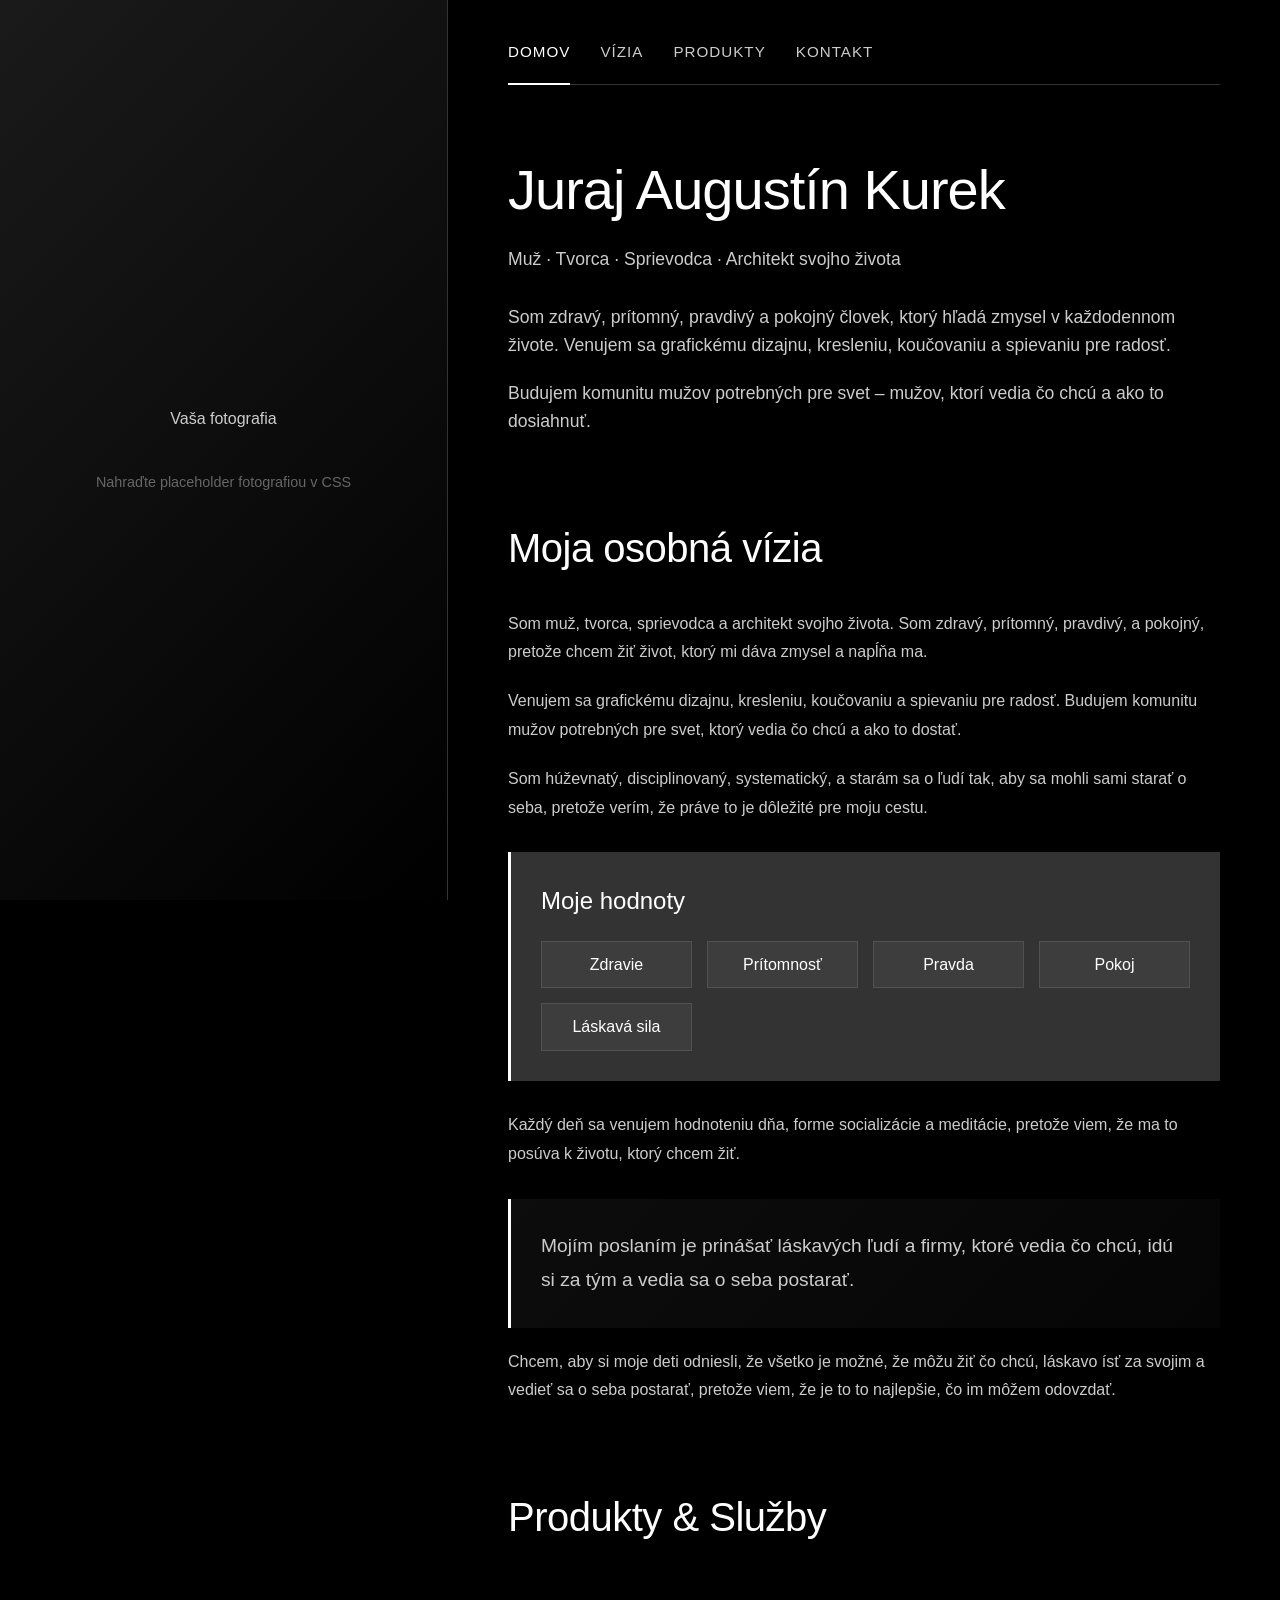
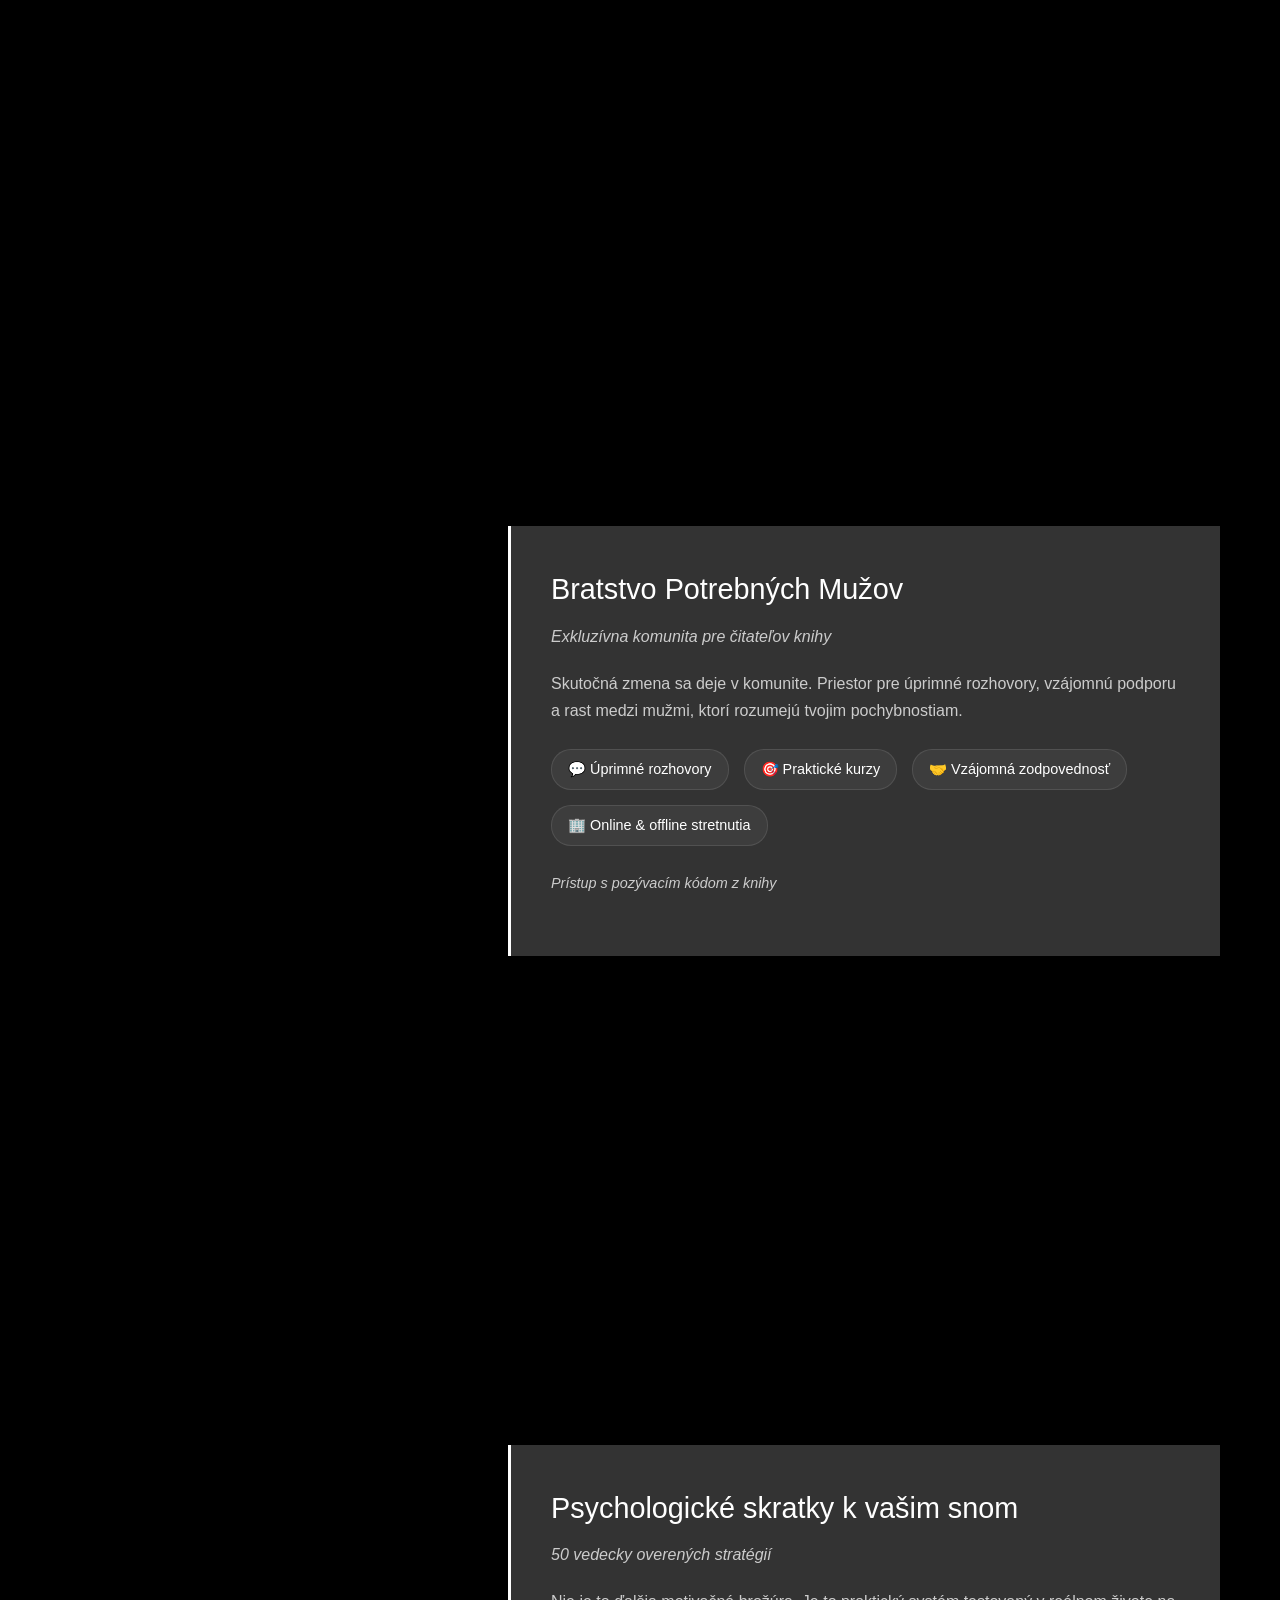
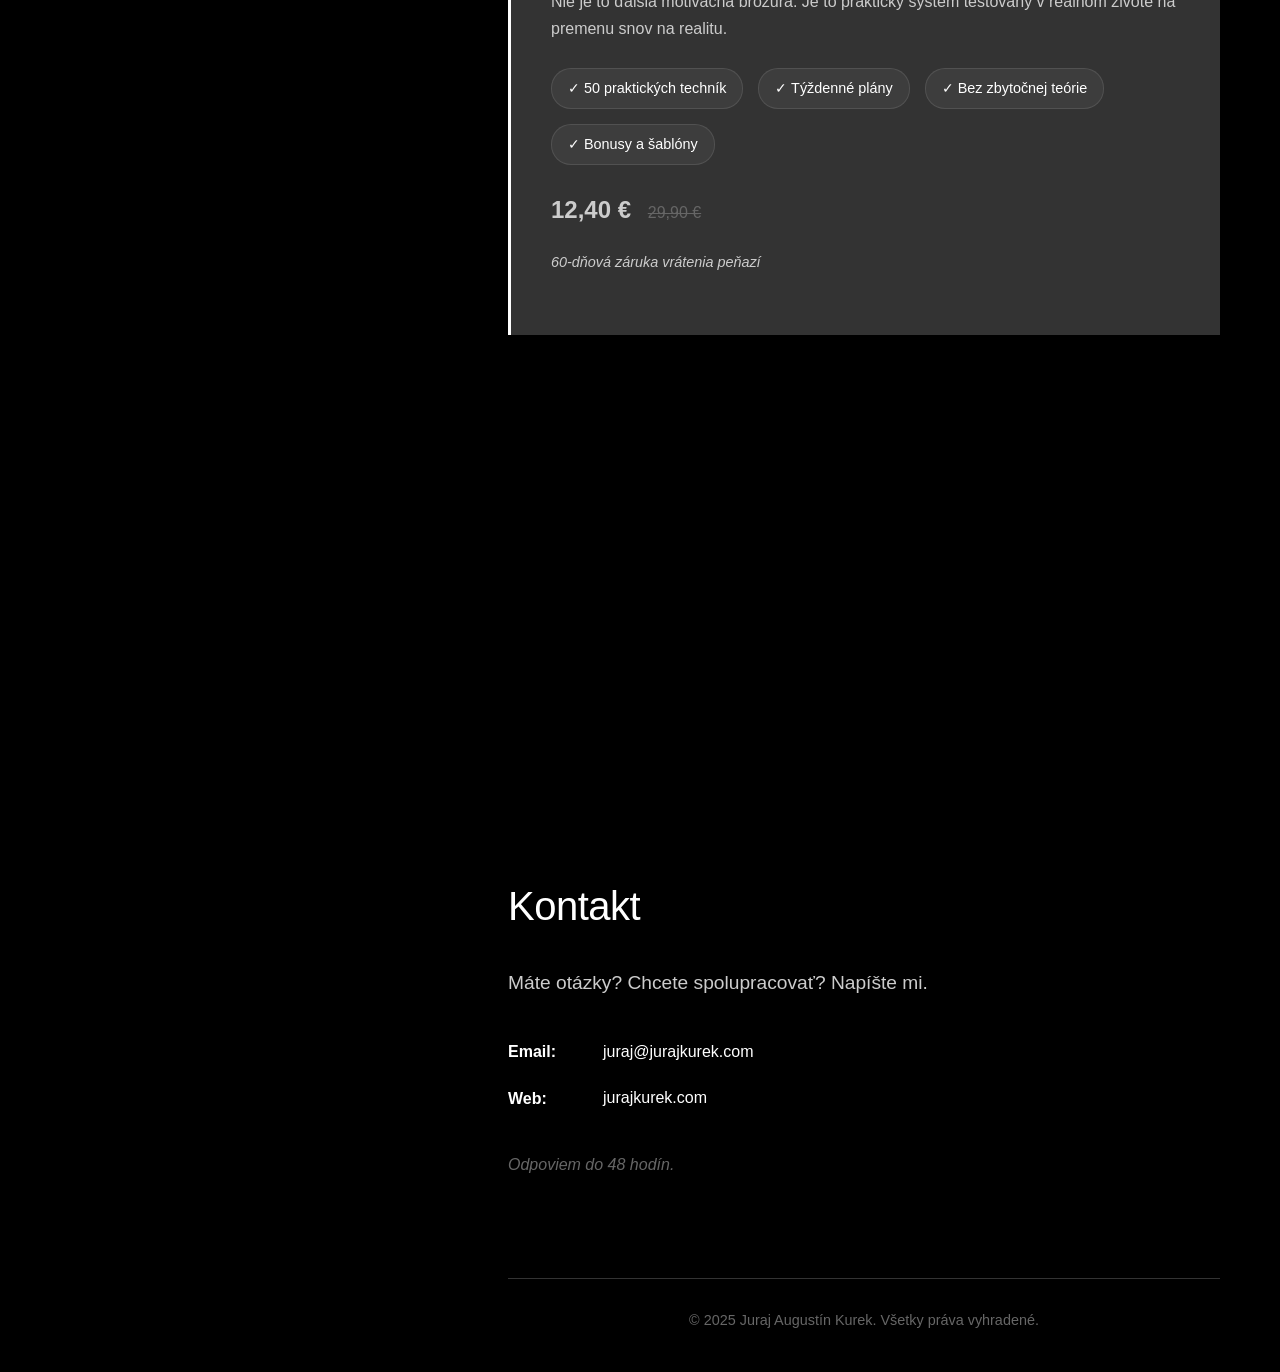
==== portfolio/index.html @ 08daf822 "Add: Moderná portfolio webstránka pre Juraj Augustín Kurek - Vytvorený split-screen dizajn s čiernym" ====
<!DOCTYPE html>
<html lang="sk">
<head>
    <meta charset="UTF-8">
    <meta name="viewport" content="width=device-width, initial-scale=1.0">
    <title>Juraj Augustín Kurek - Portfolio</title>
    <link rel="stylesheet" href="style.css">
</head>
<body>
    <!-- Ľavá strana s fotografiou -->
    <div class="left-section">
        <div class="photo-container">
            <!-- Sem pridajte vašu fotografiu -->
            <div class="photo-placeholder">
                <p>Vaša fotografia</p>
                <p class="small">Nahraďte placeholder fotografiou v CSS</p>
            </div>
        </div>
    </div>

    <!-- Pravá strana s obsahom -->
    <div class="right-section">
        <div class="content-wrapper">
            <!-- Navigácia -->
            <nav class="navigation">
                <a href="#home" class="nav-link active">Domov</a>
                <a href="#vision" class="nav-link">Vízia</a>
                <a href="#products" class="nav-link">Produkty</a>
                <a href="#contact" class="nav-link">Kontakt</a>
            </nav>

            <!-- Hlavná sekcia -->
            <section id="home" class="section">
                <h1 class="main-title">Juraj Augustín Kurek</h1>
                <p class="subtitle">Muž · Tvorca · Sprievodca · Architekt svojho života</p>
                <div class="intro">
                    <p>Som zdravý, prítomný, pravdivý a pokojný človek, ktorý hľadá zmysel v každodennom živote. Venujem sa grafickému dizajnu, kresleniu, koučovaniu a spievaniu pre radosť.</p>
                    <p>Budujem komunitu mužov potrebných pre svet – mužov, ktorí vedia čo chcú a ako to dosiahnuť.</p>
                </div>
            </section>

            <!-- Sekcia Vízia -->
            <section id="vision" class="section">
                <h2 class="section-title">Moja osobná vízia</h2>
                <div class="vision-content">
                    <p>Som muž, tvorca, sprievodca a architekt svojho života. Som zdravý, prítomný, pravdivý, a pokojný, pretože chcem žiť život, ktorý mi dáva zmysel a napĺňa ma.</p>

                    <p>Venujem sa grafickému dizajnu, kresleniu, koučovaniu a spievaniu pre radosť. Budujem komunitu mužov potrebných pre svet, ktorý vedia čo chcú a ako to dostať.</p>

                    <p>Som húževnatý, disciplinovaný, systematický, a starám sa o ľudí tak, aby sa mohli sami starať o seba, pretože verím, že práve to je dôležité pre moju cestu.</p>

                    <div class="values">
                        <h3>Moje hodnoty</h3>
                        <ul>
                            <li>Zdravie</li>
                            <li>Prítomnosť</li>
                            <li>Pravda</li>
                            <li>Pokoj</li>
                            <li>Láskavá sila</li>
                        </ul>
                    </div>

                    <p>Každý deň sa venujem hodnoteniu dňa, forme socializácie a meditácie, pretože viem, že ma to posúva k životu, ktorý chcem žiť.</p>

                    <p class="mission">Mojím poslaním je prinášať láskavých ľudí a firmy, ktoré vedia čo chcú, idú si za tým a vedia sa o seba postarať.</p>

                    <p>Chcem, aby si moje deti odniesli, že všetko je možné, že môžu žiť čo chcú, láskavo ísť za svojim a vedieť sa o seba postarať, pretože viem, že je to to najlepšie, čo im môžem odovzdať.</p>
                </div>
            </section>

            <!-- Sekcia Produkty a služby -->
            <section id="products" class="section">
                <h2 class="section-title">Produkty & Služby</h2>

                <!-- (Ne)potrebný muž -->
                <div class="product-card">
                    <h3>(Ne)potrebný muž</h3>
                    <p class="product-subtitle">Veľký manifest o ceste mladého muž za pravdou, zmyslom a skutočnou mužnosťou</p>
                    <p>Kniha, ktorá pomáha mladým mužom nájsť svoju cestu v modernom svete. Nie je to učebnica ani motivačný manuál – je to otvorené srdce mladého človeka, ktorý sa odvážil pozrieť do vlastného zrkadla.</p>
                    <div class="product-features">
                        <span class="feature">✓ 6 častí, 48 kapitol</span>
                        <span class="feature">✓ Pracovná kniha s cvičeniami</span>
                        <span class="feature">✓ Osobný manifest</span>
                        <span class="feature">✓ Prístup do komunity</span>
                    </div>
                    <p class="price">24,90 € <span class="old-price">39,90 €</span></p>
                    <p class="note">Vydanie: 7. november 2025</p>
                </div>

                <!-- Bratstvo Potrebných Mužov -->
                <div class="product-card">
                    <h3>Bratstvo Potrebných Mužov</h3>
                    <p class="product-subtitle">Exkluzívna komunita pre čitateľov knihy</p>
                    <p>Skutočná zmena sa deje v komunite. Priestor pre úprimné rozhovory, vzájomnú podporu a rast medzi mužmi, ktorí rozumejú tvojim pochybnostiam.</p>
                    <div class="product-features">
                        <span class="feature">💬 Úprimné rozhovory</span>
                        <span class="feature">🎯 Praktické kurzy</span>
                        <span class="feature">🤝 Vzájomná zodpovednosť</span>
                        <span class="feature">🏢 Online & offline stretnutia</span>
                    </div>
                    <p class="note">Prístup s pozývacím kódom z knihy</p>
                </div>

                <!-- ElissiaTea -->
                <div class="product-card">
                    <h3>ElissiaTea</h3>
                    <p class="product-subtitle">Viac než čaj — rituál pokoja v hlučnej dobe</p>
                    <p>Prémiové čaje pre denné rituály pokoja. Od jemného prebúdzania až po pokojné uloženie – kompletná cesta k vnútornému pokoju.</p>
                    <div class="product-features">
                        <span class="feature">🌅 Ranný rituál</span>
                        <span class="feature">⚡ Energizujúce ráno</span>
                        <span class="feature">⚖️ Denná rovnováha</span>
                        <span class="feature">🌙 Večerný pokoj</span>
                    </div>
                    <p class="note">4 rituály na každý deň + vernostný program</p>
                </div>

                <!-- Psychologické skratky -->
                <div class="product-card">
                    <h3>Psychologické skratky k vašim snom</h3>
                    <p class="product-subtitle">50 vedecky overených stratégií</p>
                    <p>Nie je to ďalšia motivačná brožúra. Je to praktický systém testovaný v reálnom živote na premenu snov na realitu.</p>
                    <div class="product-features">
                        <span class="feature">✓ 50 praktických techník</span>
                        <span class="feature">✓ Týždenné plány</span>
                        <span class="feature">✓ Bez zbytočnej teórie</span>
                        <span class="feature">✓ Bonusy a šablóny</span>
                    </div>
                    <p class="price">12,40 € <span class="old-price">29,90 €</span></p>
                    <p class="note">60-dňová záruka vrátenia peňazí</p>
                </div>

                <!-- Webtováreň -->
                <div class="product-card">
                    <h3>Webtováreň</h3>
                    <p class="product-subtitle">Digital Transformation Factory</p>
                    <p>Branding & digitálna transformácia pre novú éru biznisu. Vizuálna identita, web a digitálna ekonomika budúcnosti.</p>
                    <div class="product-features">
                        <span class="feature">🎨 Brand Identity</span>
                        <span class="feature">🌐 Web & Platformy</span>
                        <span class="feature">👥 Community systémy</span>
                        <span class="feature">🚀 Full Transformation</span>
                    </div>
                    <p class="note">Od €990 | Bezplatná strategická konzultácia</p>
                </div>
            </section>

            <!-- Sekcia Kontakt -->
            <section id="contact" class="section">
                <h2 class="section-title">Kontakt</h2>
                <div class="contact-content">
                    <p class="contact-intro">Máte otázky? Chcete spolupracovať? Napíšte mi.</p>

                    <div class="contact-info">
                        <div class="contact-item">
                            <span class="contact-label">Email:</span>
                            <a href="mailto:juraj@jurajkurek.com" class="contact-link">juraj@jurajkurek.com</a>
                        </div>

                        <div class="contact-item">
                            <span class="contact-label">Web:</span>
                            <a href="https://jurajkurek.com" class="contact-link" target="_blank">jurajkurek.com</a>
                        </div>
                    </div>

                    <p class="contact-note">Odpoviem do 48 hodín.</p>
                </div>
            </section>

            <!-- Footer -->
            <footer class="footer">
                <p>&copy; 2025 Juraj Augustín Kurek. Všetky práva vyhradené.</p>
            </footer>
        </div>
    </div>

    <script src="script.js"></script>
</body>
</html>
---- portfolio/style.css ----
/* Reset a základné štýly */
* {
    margin: 0;
    padding: 0;
    box-sizing: border-box;
}

:root {
    --black: #000000;
    --white: #ffffff;
    --gray: #cccccc;
    --dark-gray: #333333;
    --light-gray: #f5f5f5;
    --accent: #666666;
}

html {
    scroll-behavior: smooth;
}

body {
    font-family: 'Segoe UI', Tahoma, Geneva, Verdana, sans-serif;
    background-color: var(--black);
    color: var(--white);
    line-height: 1.6;
    overflow-x: hidden;
}

/* Layout - Split screen */
.left-section {
    position: fixed;
    left: 0;
    top: 0;
    width: 35%;
    height: 100vh;
    background-color: var(--black);
    overflow: hidden;
}

.right-section {
    margin-left: 35%;
    min-height: 100vh;
    background-color: var(--black);
    padding: 40px 60px;
}

/* Fotografia - placeholder */
.photo-container {
    width: 100%;
    height: 100%;
    display: flex;
    align-items: center;
    justify-content: center;
    overflow: hidden;
}

.photo-placeholder {
    width: 100%;
    height: 100%;
    background: linear-gradient(135deg, #1a1a1a 0%, #000000 100%);
    display: flex;
    flex-direction: column;
    align-items: center;
    justify-content: center;
    border-right: 1px solid var(--dark-gray);
    filter: grayscale(100%);
    /*
    Nahraďte toto skutočnou fotografiou:
    background-image: url('vasa-fotografia.jpg');
    background-size: cover;
    background-position: center;
    clip-path: inset(0 50% 0 0); /* Zobrazí len ľavú polovicu */
    */
}

.photo-placeholder p {
    color: var(--gray);
    text-align: center;
    padding: 20px;
}

.photo-placeholder .small {
    font-size: 0.9rem;
    color: var(--accent);
}

/* Navigácia */
.navigation {
    display: flex;
    gap: 30px;
    margin-bottom: 60px;
    padding-bottom: 20px;
    border-bottom: 1px solid var(--dark-gray);
}

.nav-link {
    color: var(--gray);
    text-decoration: none;
    font-size: 0.95rem;
    text-transform: uppercase;
    letter-spacing: 1px;
    transition: color 0.3s ease;
    position: relative;
}

.nav-link:hover,
.nav-link.active {
    color: var(--white);
}

.nav-link.active::after {
    content: '';
    position: absolute;
    bottom: -21px;
    left: 0;
    width: 100%;
    height: 2px;
    background-color: var(--white);
}

/* Sekcie */
.section {
    margin-bottom: 80px;
    opacity: 0;
    animation: fadeIn 0.8s ease forwards;
}

@keyframes fadeIn {
    from {
        opacity: 0;
        transform: translateY(20px);
    }
    to {
        opacity: 1;
        transform: translateY(0);
    }
}

/* Typografia */
.main-title {
    font-size: 3.5rem;
    font-weight: 300;
    margin-bottom: 10px;
    letter-spacing: -1px;
}

.subtitle {
    font-size: 1.1rem;
    color: var(--gray);
    margin-bottom: 30px;
    font-weight: 300;
}

.section-title {
    font-size: 2.5rem;
    font-weight: 300;
    margin-bottom: 30px;
    letter-spacing: -0.5px;
}

.intro p {
    margin-bottom: 20px;
    color: var(--gray);
    font-size: 1.1rem;
}

/* Vízia */
.vision-content p {
    margin-bottom: 20px;
    color: var(--gray);
    line-height: 1.8;
}

.values {
    background-color: var(--dark-gray);
    padding: 30px;
    margin: 30px 0;
    border-left: 3px solid var(--white);
}

.values h3 {
    font-size: 1.5rem;
    font-weight: 400;
    margin-bottom: 20px;
}

.values ul {
    list-style: none;
    display: grid;
    grid-template-columns: repeat(auto-fit, minmax(150px, 1fr));
    gap: 15px;
}

.values li {
    padding: 10px 20px;
    background-color: rgba(255, 255, 255, 0.05);
    border: 1px solid rgba(255, 255, 255, 0.1);
    text-align: center;
    transition: all 0.3s ease;
}

.values li:hover {
    background-color: rgba(255, 255, 255, 0.1);
    transform: translateY(-2px);
}

.mission {
    font-size: 1.2rem;
    font-weight: 400;
    padding: 30px;
    background: linear-gradient(135deg, rgba(255,255,255,0.05) 0%, rgba(255,255,255,0.02) 100%);
    border-left: 3px solid var(--white);
    margin: 30px 0;
}

/* Produkty */
.product-card {
    background-color: var(--dark-gray);
    padding: 40px;
    margin-bottom: 30px;
    border-left: 3px solid var(--white);
    transition: all 0.3s ease;
}

.product-card:hover {
    background-color: #3a3a3a;
    transform: translateX(10px);
}

.product-card h3 {
    font-size: 1.8rem;
    font-weight: 400;
    margin-bottom: 10px;
}

.product-subtitle {
    color: var(--gray);
    font-size: 1rem;
    margin-bottom: 20px;
    font-style: italic;
}

.product-card > p {
    color: var(--gray);
    margin-bottom: 20px;
    line-height: 1.7;
}

.product-features {
    display: flex;
    flex-wrap: wrap;
    gap: 15px;
    margin: 25px 0;
}

.feature {
    background-color: rgba(255, 255, 255, 0.05);
    padding: 8px 16px;
    border-radius: 20px;
    font-size: 0.9rem;
    border: 1px solid rgba(255, 255, 255, 0.1);
}

.price {
    font-size: 1.5rem;
    font-weight: 600;
    margin: 20px 0;
}

.old-price {
    font-size: 1rem;
    color: var(--accent);
    text-decoration: line-through;
    font-weight: 400;
    margin-left: 10px;
}

.note {
    color: var(--gray);
    font-size: 0.9rem;
    font-style: italic;
}

/* Kontakt */
.contact-content {
    max-width: 600px;
}

.contact-intro {
    font-size: 1.2rem;
    color: var(--gray);
    margin-bottom: 40px;
}

.contact-info {
    margin-bottom: 40px;
}

.contact-item {
    margin-bottom: 20px;
    display: flex;
    align-items: center;
    gap: 15px;
}

.contact-label {
    font-weight: 600;
    min-width: 80px;
}

.contact-link {
    color: var(--white);
    text-decoration: none;
    border-bottom: 1px solid transparent;
    transition: border-color 0.3s ease;
}

.contact-link:hover {
    border-bottom-color: var(--white);
}

.contact-note {
    color: var(--accent);
    font-style: italic;
}

/* Footer */
.footer {
    margin-top: 100px;
    padding-top: 30px;
    border-top: 1px solid var(--dark-gray);
    text-align: center;
    color: var(--accent);
    font-size: 0.9rem;
}

/* Responzívny dizajn */
@media (max-width: 1200px) {
    .left-section {
        width: 40%;
    }

    .right-section {
        margin-left: 40%;
        padding: 40px 40px;
    }
}

@media (max-width: 968px) {
    .left-section {
        position: relative;
        width: 100%;
        height: 50vh;
    }

    .right-section {
        margin-left: 0;
        padding: 30px 20px;
    }

    .photo-placeholder {
        border-right: none;
        border-bottom: 1px solid var(--dark-gray);
    }

    .main-title {
        font-size: 2.5rem;
    }

    .section-title {
        font-size: 2rem;
    }

    .navigation {
        flex-wrap: wrap;
        gap: 15px;
    }

    .product-card {
        padding: 25px;
    }

    .values ul {
        grid-template-columns: 1fr;
    }
}

@media (max-width: 480px) {
    .main-title {
        font-size: 2rem;
    }

    .section-title {
        font-size: 1.5rem;
    }

    .right-section {
        padding: 20px 15px;
    }

    .product-card {
        padding: 20px;
    }

    .navigation {
        font-size: 0.85rem;
    }
}

/* Scrollbar styling */
::-webkit-scrollbar {
    width: 10px;
}

::-webkit-scrollbar-track {
    background: var(--black);
}

::-webkit-scrollbar-thumb {
    background: var(--dark-gray);
    border-radius: 5px;
}

::-webkit-scrollbar-thumb:hover {
    background: var(--accent);
}

/* Animácie pre sekcie pri scrollovaní */
.section {
    animation-delay: 0.2s;
}

.section:nth-child(2) {
    animation-delay: 0.3s;
}

.section:nth-child(3) {
    animation-delay: 0.4s;
}

.section:nth-child(4) {
    animation-delay: 0.5s;
}
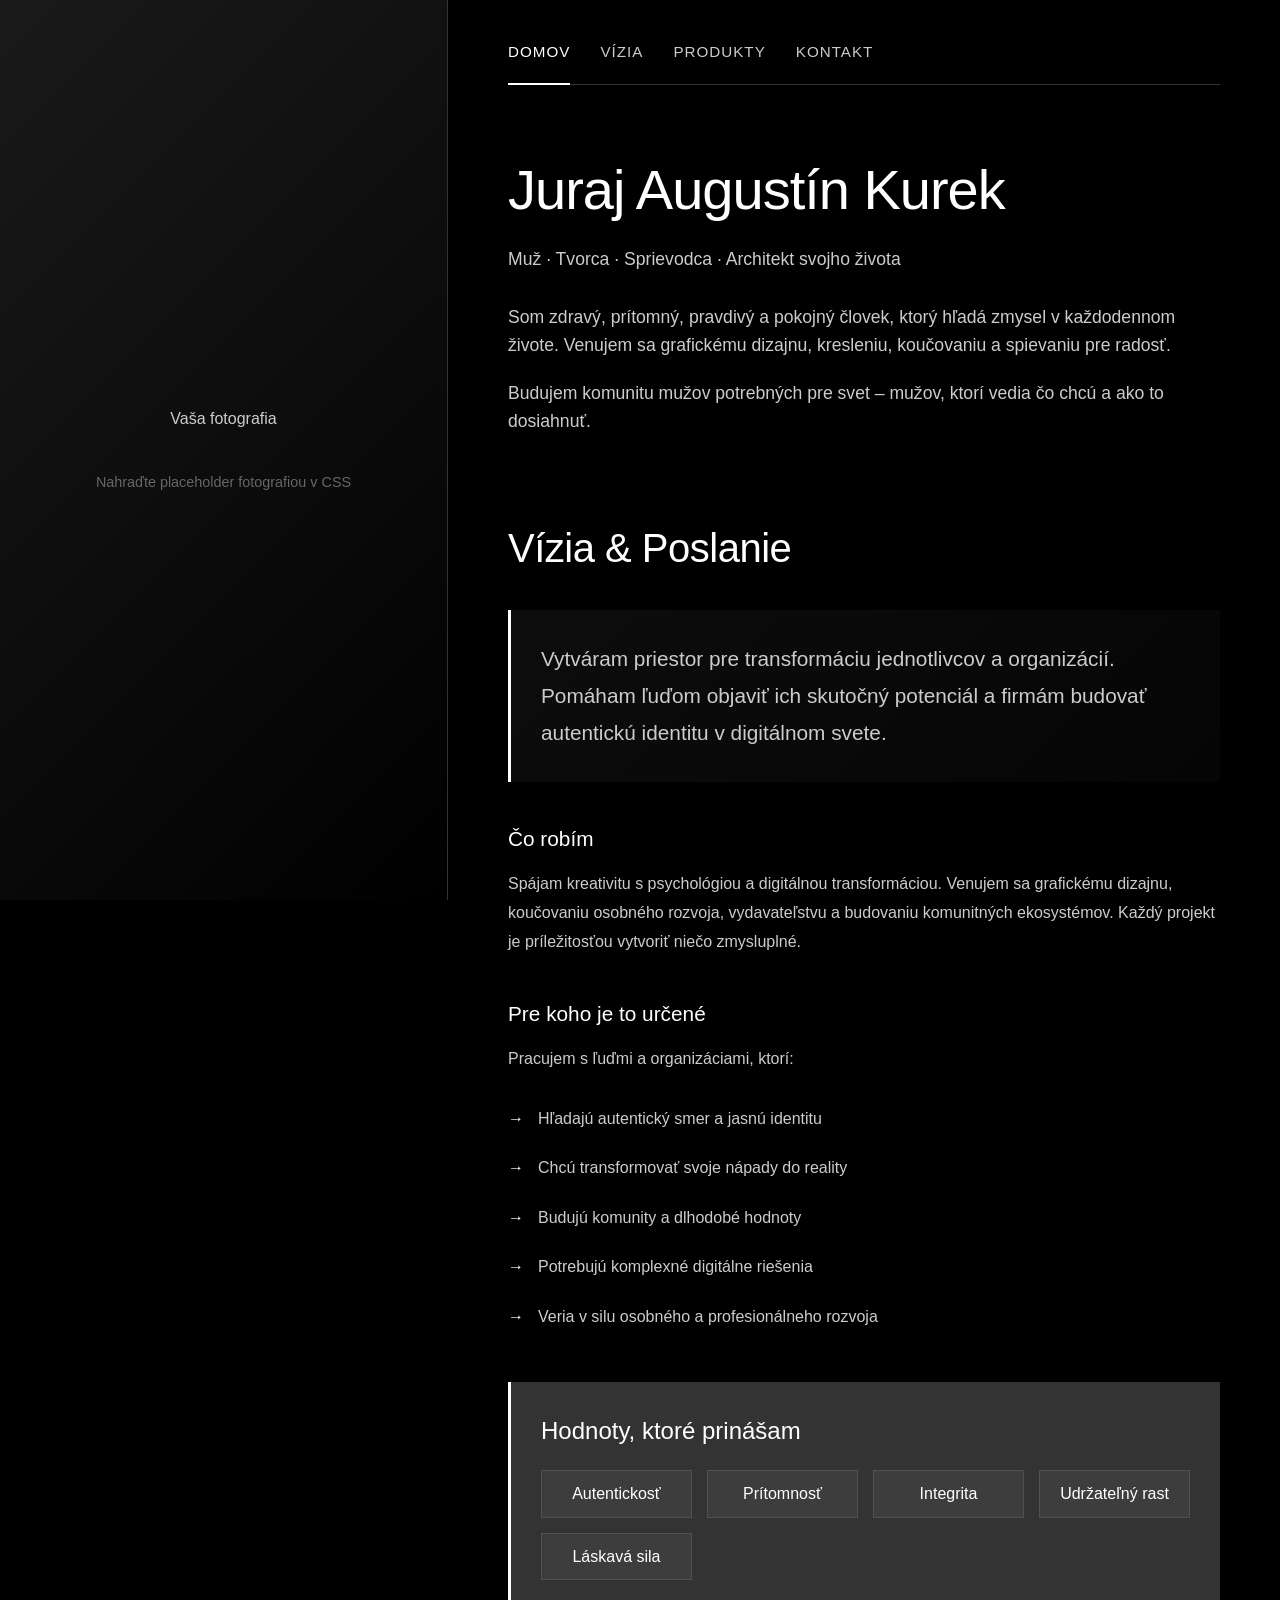
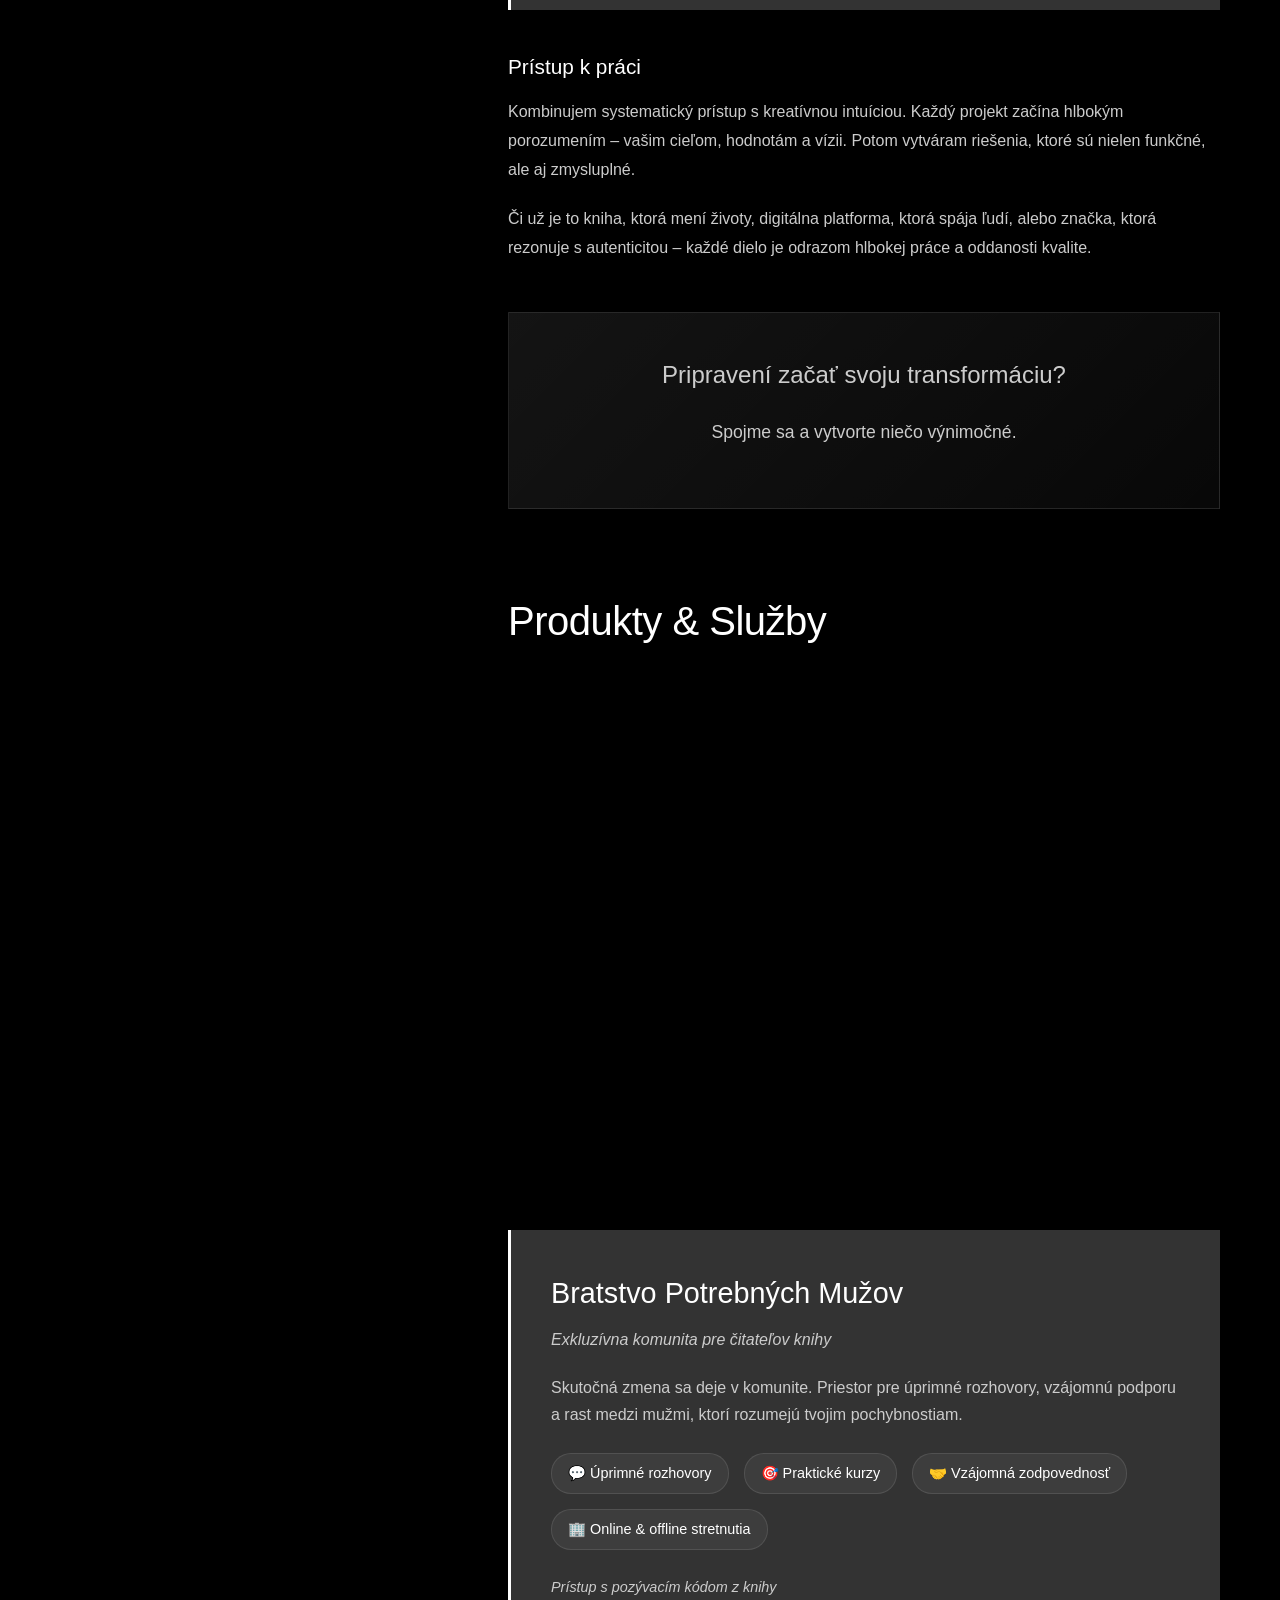
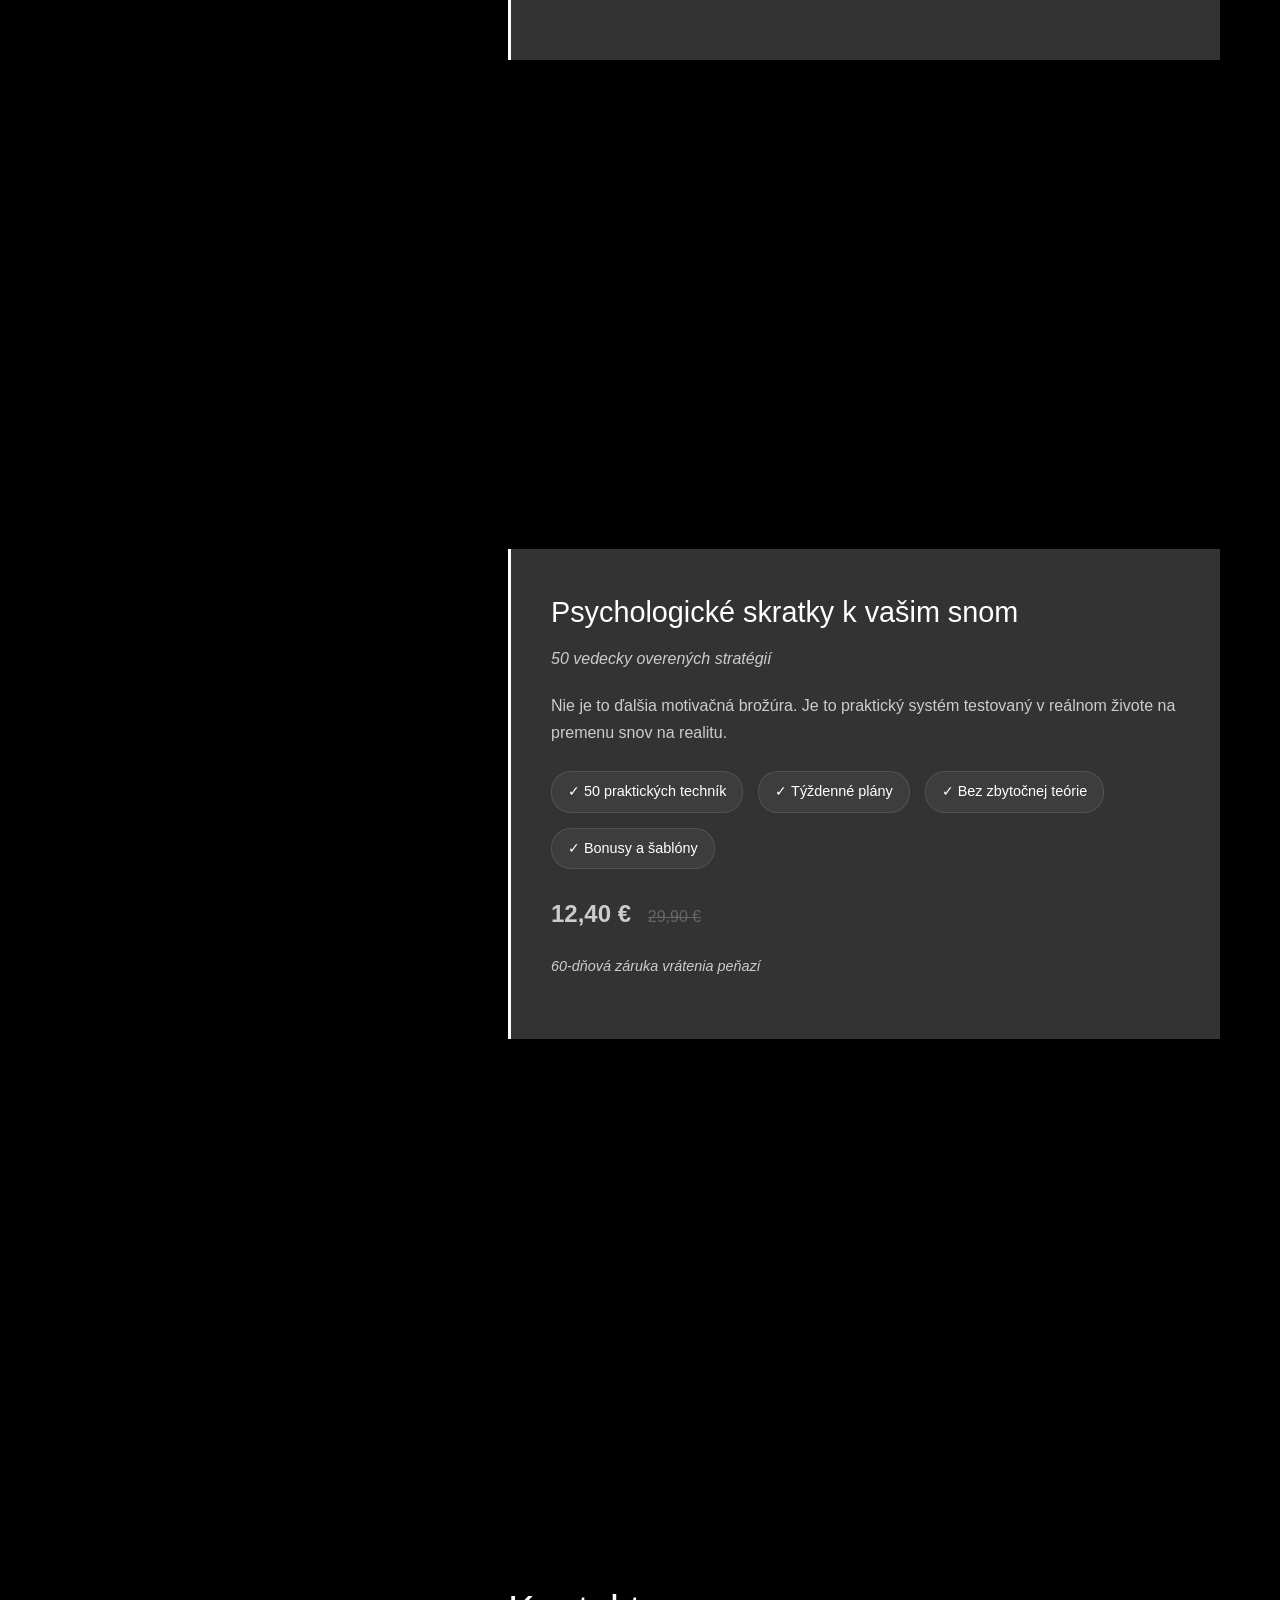
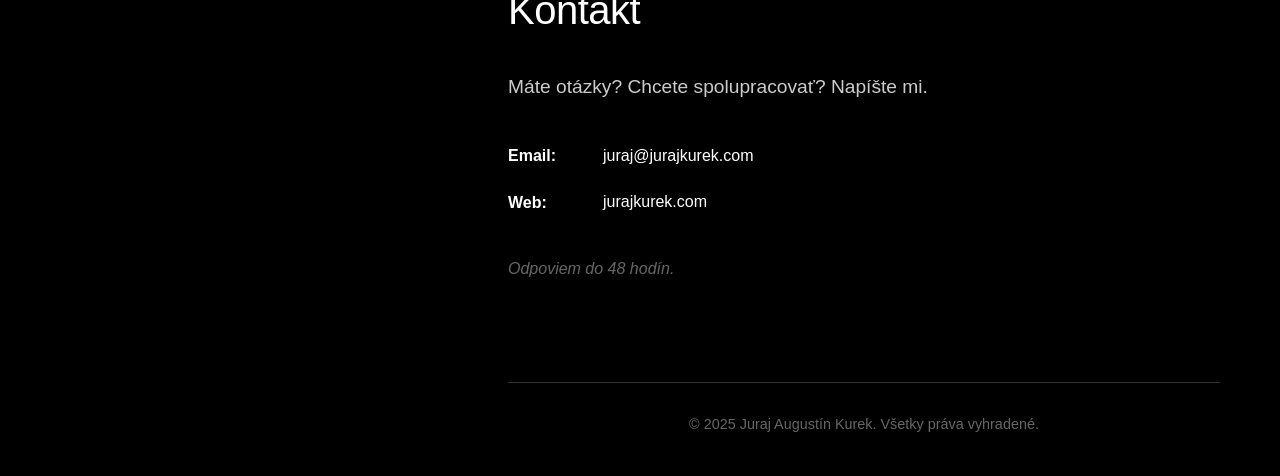
==== commit 3ae714a8: "Update: Brandová verzia sekcie vízie - Zmenená osobná vízia na profesionálnu brandovú verziu - Prida" ====
--- a/portfolio/index.html
+++ b/portfolio/index.html
@@ -41,30 +41,43 @@
 
             <!-- Sekcia Vízia -->
             <section id="vision" class="section">
-                <h2 class="section-title">Moja osobná vízia</h2>
+                <h2 class="section-title">Vízia & Poslanie</h2>
                 <div class="vision-content">
-                    <p>Som muž, tvorca, sprievodca a architekt svojho života. Som zdravý, prítomný, pravdivý, a pokojný, pretože chcem žiť život, ktorý mi dáva zmysel a napĺňa ma.</p>
+                    <p class="mission">Vytváram priestor pre transformáciu jednotlivcov a organizácií. Pomáham ľuďom objaviť ich skutočný potenciál a firmám budovať autentickú identitu v digitálnom svete.</p>
 
-                    <p>Venujem sa grafickému dizajnu, kresleniu, koučovaniu a spievaniu pre radosť. Budujem komunitu mužov potrebných pre svet, ktorý vedia čo chcú a ako to dostať.</p>
+                    <h3 class="vision-subtitle">Čo robím</h3>
+                    <p>Spájam kreativitu s psychológiou a digitálnou transformáciou. Venujem sa grafickému dizajnu, koučovaniu osobného rozvoja, vydavateľstvu a budovaniu komunitných ekosystémov. Každý projekt je príležitosťou vytvoriť niečo zmysluplné.</p>
 
-                    <p>Som húževnatý, disciplinovaný, systematický, a starám sa o ľudí tak, aby sa mohli sami starať o seba, pretože verím, že práve to je dôležité pre moju cestu.</p>
+                    <h3 class="vision-subtitle">Pre koho je to určené</h3>
+                    <p>Pracujem s ľuďmi a organizáciami, ktorí:</p>
+                    <ul class="vision-list">
+                        <li>Hľadajú autentický smer a jasnú identitu</li>
+                        <li>Chcú transformovať svoje nápady do reality</li>
+                        <li>Budujú komunity a dlhodobé hodnoty</li>
+                        <li>Potrebujú komplexné digitálne riešenia</li>
+                        <li>Veria v silu osobného a profesionálneho rozvoja</li>
+                    </ul>
 
                     <div class="values">
-                        <h3>Moje hodnoty</h3>
+                        <h3>Hodnoty, ktoré prinášam</h3>
                         <ul>
-                            <li>Zdravie</li>
+                            <li>Autentickosť</li>
                             <li>Prítomnosť</li>
-                            <li>Pravda</li>
-                            <li>Pokoj</li>
+                            <li>Integrita</li>
+                            <li>Udržateľný rast</li>
                             <li>Láskavá sila</li>
                         </ul>
                     </div>
 
-                    <p>Každý deň sa venujem hodnoteniu dňa, forme socializácie a meditácie, pretože viem, že ma to posúva k životu, ktorý chcem žiť.</p>
+                    <h3 class="vision-subtitle">Prístup k práci</h3>
+                    <p>Kombinujem systematický prístup s kreatívnou intuíciou. Každý projekt začína hlbokým porozumením – vašim cieľom, hodnotám a vízii. Potom vytváram riešenia, ktoré sú nielen funkčné, ale aj zmysluplné.</p>
 
-                    <p class="mission">Mojím poslaním je prinášať láskavých ľudí a firmy, ktoré vedia čo chcú, idú si za tým a vedia sa o seba postarať.</p>
+                    <p>Či už je to kniha, ktorá mení životy, digitálna platforma, ktorá spája ľudí, alebo značka, ktorá rezonuje s autenticitou – každé dielo je odrazom hlbokej práce a oddanosti kvalite.</p>
 
-                    <p>Chcem, aby si moje deti odniesli, že všetko je možné, že môžu žiť čo chcú, láskavo ísť za svojim a vedieť sa o seba postarať, pretože viem, že je to to najlepšie, čo im môžem odovzdať.</p>
+                    <div class="cta-box">
+                        <p class="cta-text">Pripravení začať svoju transformáciu?</p>
+                        <p>Spojme sa a vytvorte niečo výnimočné.</p>
+                    </div>
                 </div>
             </section>
 
--- a/portfolio/style.css
+++ b/portfolio/style.css
@@ -171,10 +171,39 @@
     line-height: 1.8;
 }
 
+.vision-subtitle {
+    font-size: 1.3rem;
+    font-weight: 400;
+    margin-top: 40px;
+    margin-bottom: 15px;
+    color: var(--white);
+}
+
+.vision-list {
+    list-style: none;
+    margin: 20px 0;
+    padding: 0;
+}
+
+.vision-list li {
+    padding: 12px 0 12px 30px;
+    color: var(--gray);
+    position: relative;
+    line-height: 1.6;
+}
+
+.vision-list li::before {
+    content: '→';
+    position: absolute;
+    left: 0;
+    color: var(--white);
+    font-weight: 600;
+}
+
 .values {
     background-color: var(--dark-gray);
     padding: 30px;
-    margin: 30px 0;
+    margin: 40px 0;
     border-left: 3px solid var(--white);
 }
 
@@ -205,12 +234,33 @@
 }
 
 .mission {
-    font-size: 1.2rem;
+    font-size: 1.3rem;
     font-weight: 400;
     padding: 30px;
     background: linear-gradient(135deg, rgba(255,255,255,0.05) 0%, rgba(255,255,255,0.02) 100%);
     border-left: 3px solid var(--white);
-    margin: 30px 0;
+    margin: 0 0 30px 0;
+    line-height: 1.7;
+}
+
+.cta-box {
+    margin-top: 50px;
+    padding: 40px;
+    background: linear-gradient(135deg, rgba(255,255,255,0.08) 0%, rgba(255,255,255,0.03) 100%);
+    border: 1px solid rgba(255, 255, 255, 0.1);
+    text-align: center;
+}
+
+.cta-text {
+    font-size: 1.5rem;
+    font-weight: 500;
+    color: var(--white);
+    margin-bottom: 10px;
+}
+
+.cta-box p:last-child {
+    color: var(--gray);
+    font-size: 1.1rem;
 }
 
 /* Produkty */
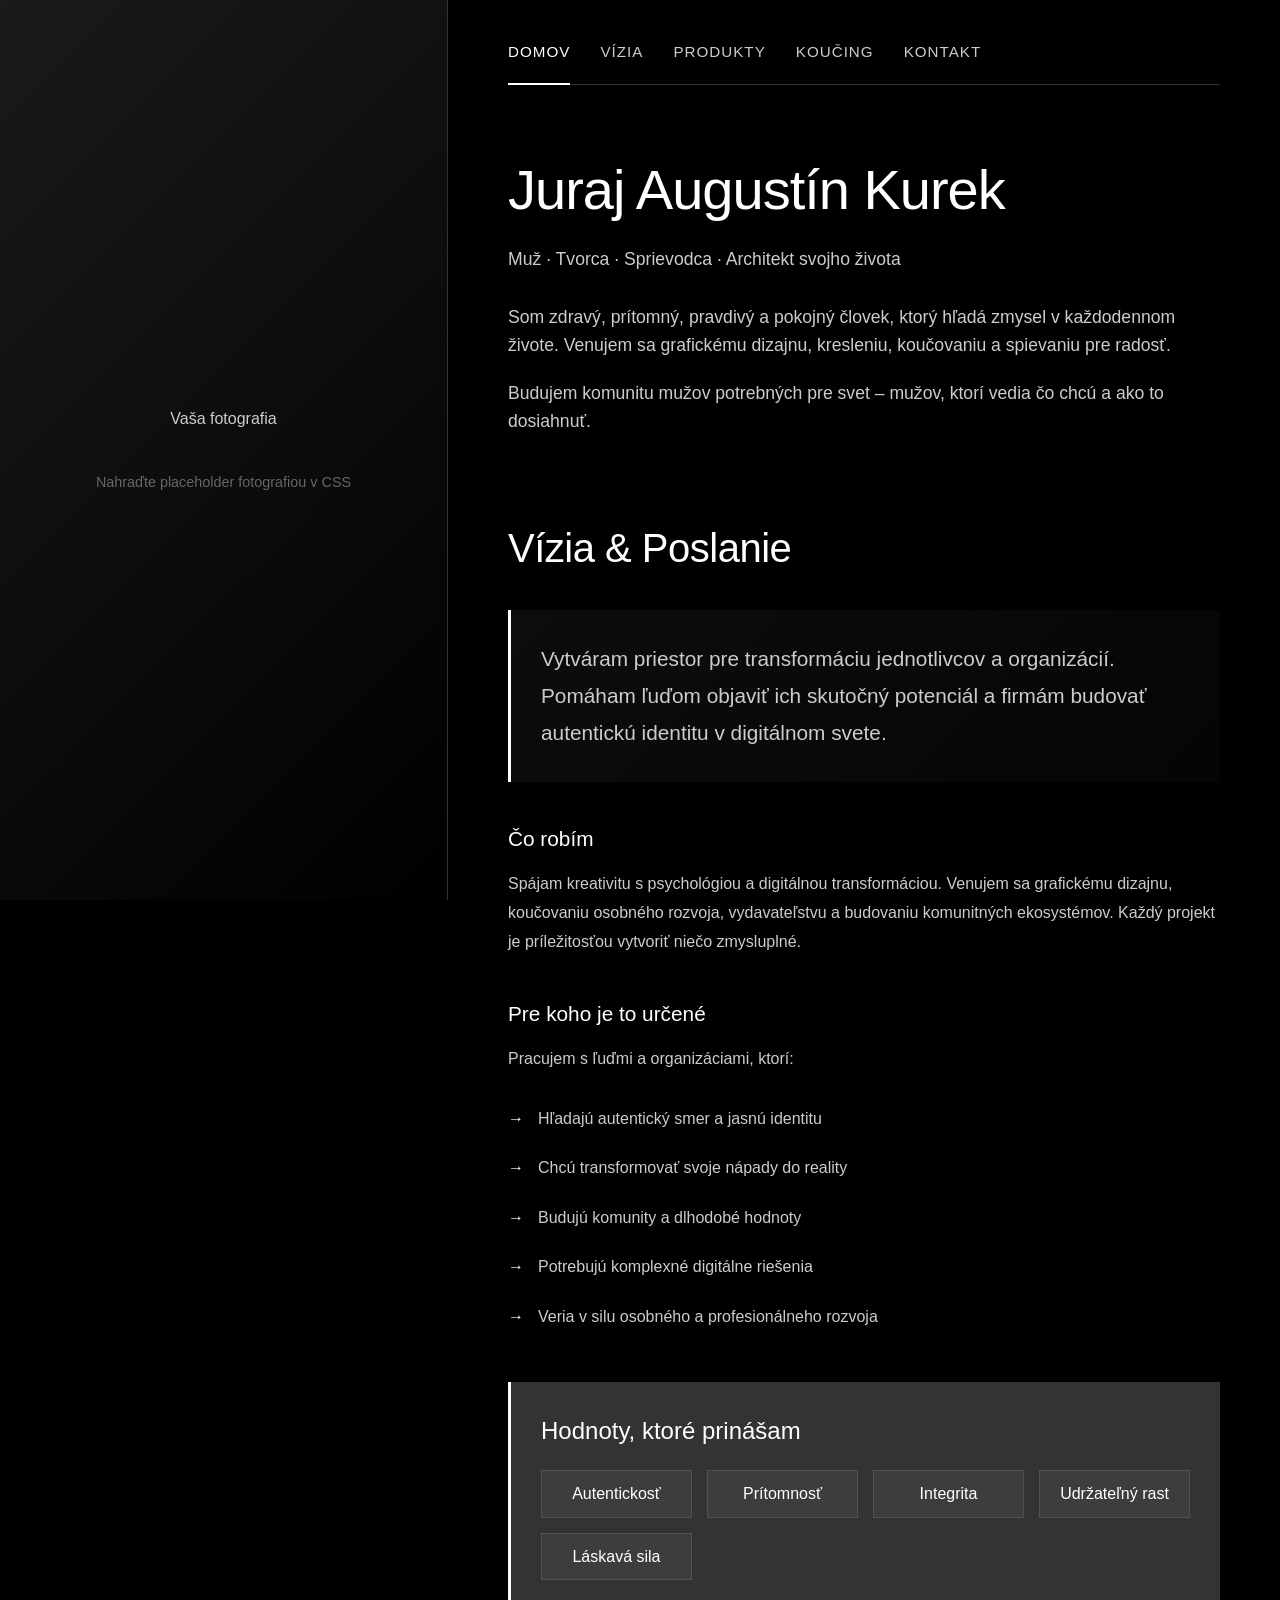
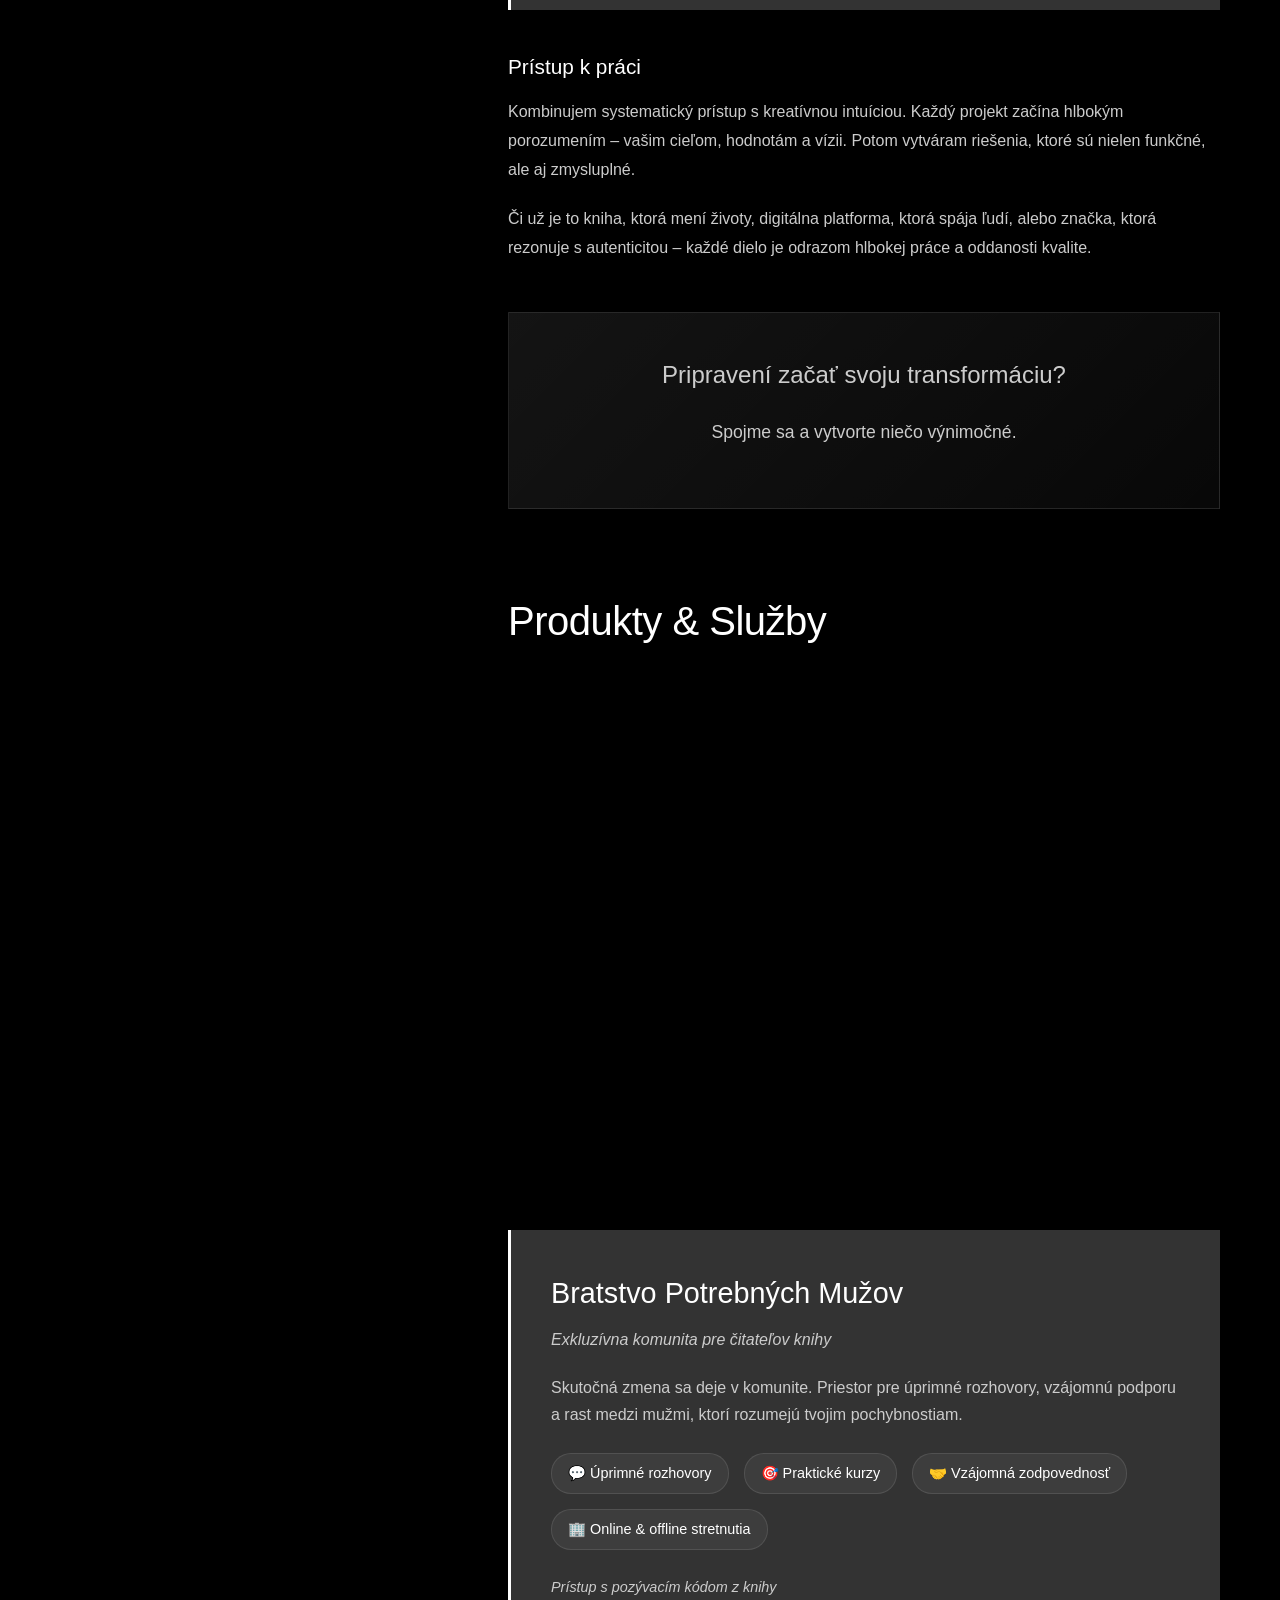
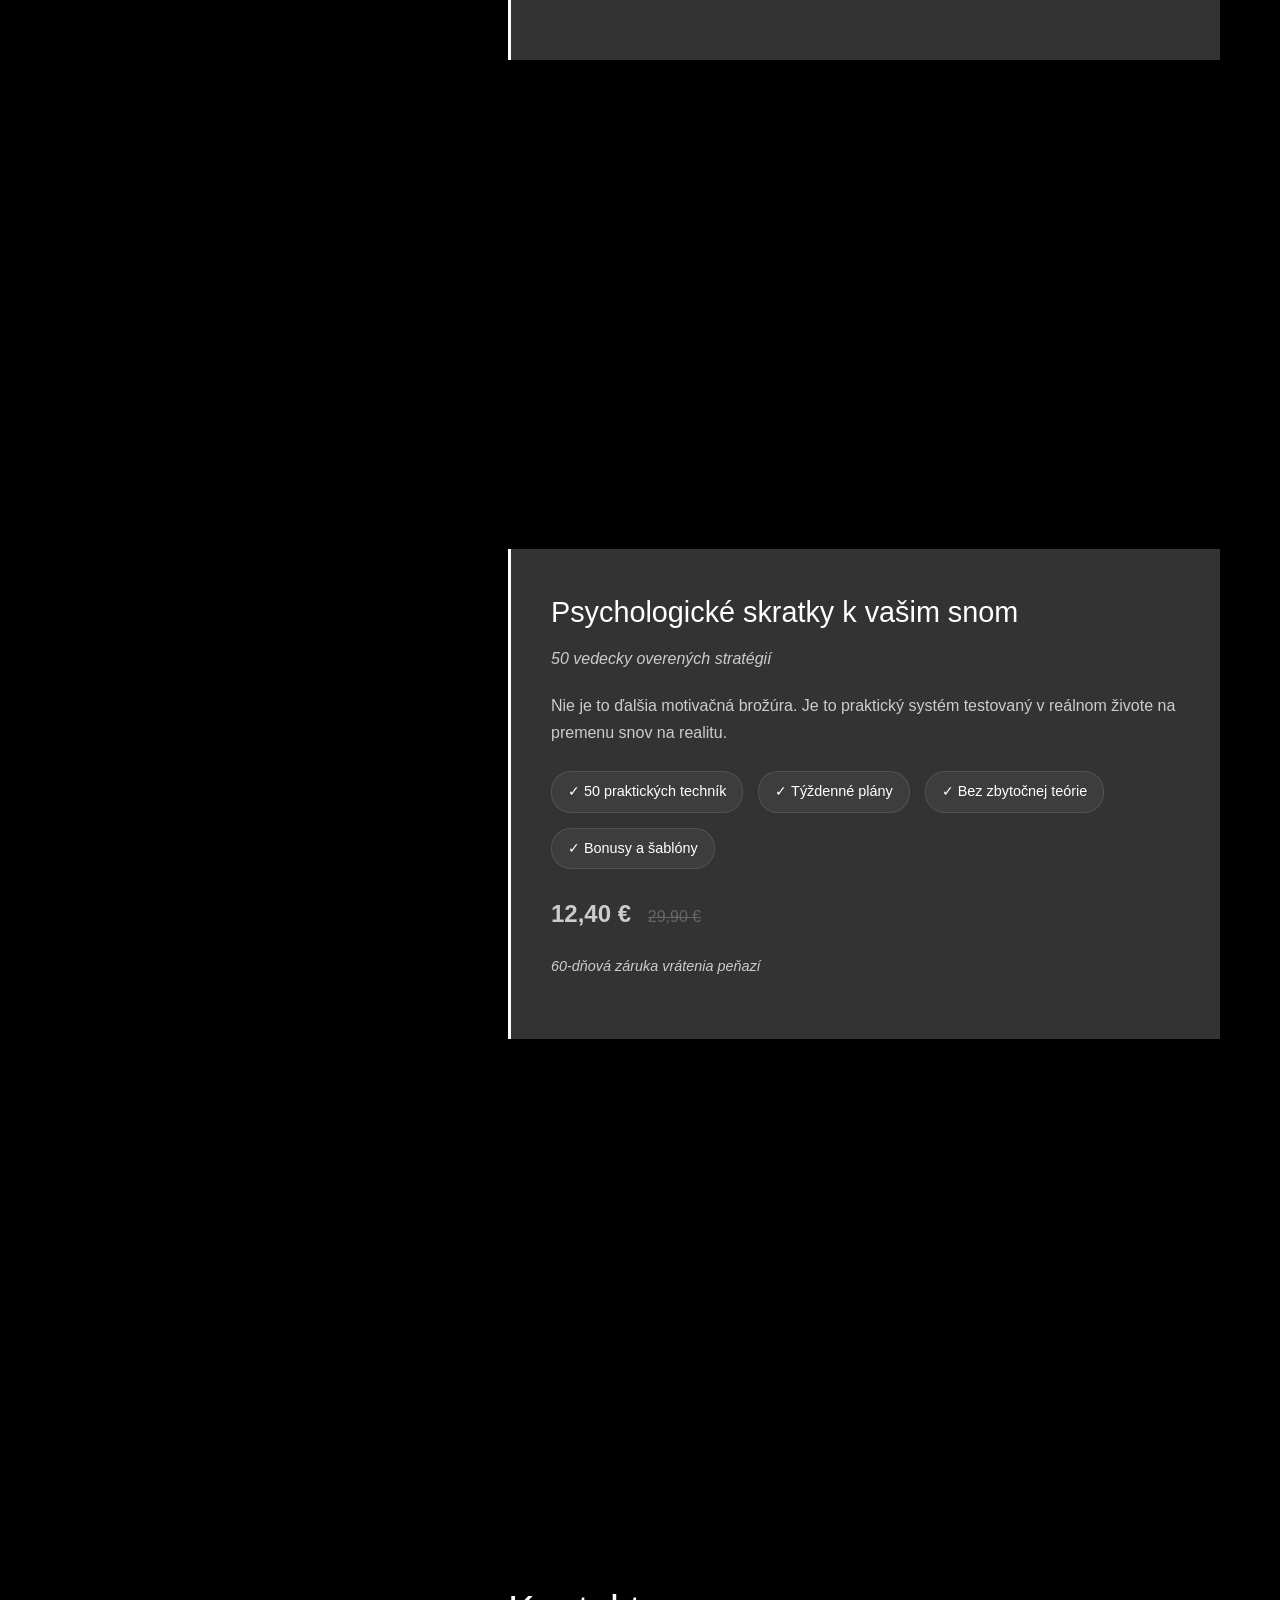
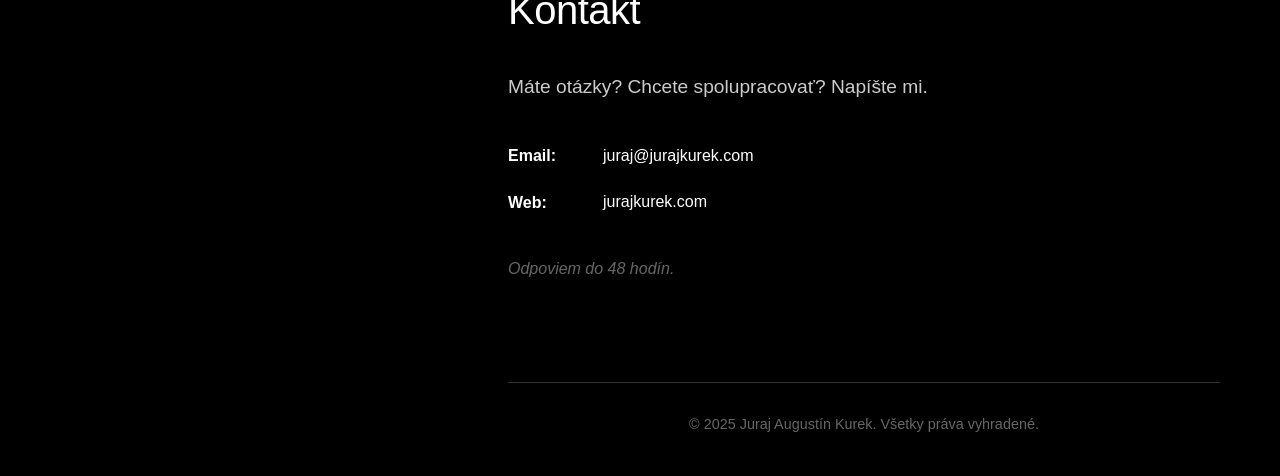
==== commit 8a1a809e: "Add: Kompletná koučing stránka s brandovým dizajnom - Nová stránka coaching.html s profesionálnym ob" ====
--- a/portfolio/index.html
+++ b/portfolio/index.html
@@ -26,6 +26,7 @@
                 <a href="#home" class="nav-link active">Domov</a>
                 <a href="#vision" class="nav-link">Vízia</a>
                 <a href="#products" class="nav-link">Produkty</a>
+                <a href="coaching.html" class="nav-link">Koučing</a>
                 <a href="#contact" class="nav-link">Kontakt</a>
             </nav>
 
--- a/portfolio/style.css
+++ b/portfolio/style.css
@@ -263,6 +263,139 @@
     font-size: 1.1rem;
 }
 
+/* Koučing - porovnávacie karty */
+.comparison-grid {
+    display: grid;
+    grid-template-columns: repeat(auto-fit, minmax(280px, 1fr));
+    gap: 25px;
+    margin: 40px 0;
+}
+
+.comparison-card {
+    background-color: var(--dark-gray);
+    padding: 30px;
+    border-left: 3px solid rgba(255, 255, 255, 0.3);
+    transition: all 0.3s ease;
+}
+
+.comparison-card:hover {
+    transform: translateY(-5px);
+    border-left-color: var(--white);
+}
+
+.comparison-card.highlight {
+    background: linear-gradient(135deg, rgba(255,255,255,0.08) 0%, rgba(255,255,255,0.03) 100%);
+    border-left: 3px solid var(--white);
+}
+
+.comparison-card h3 {
+    font-size: 1.4rem;
+    font-weight: 400;
+    margin-bottom: 15px;
+}
+
+.comparison-card p {
+    color: var(--gray);
+    line-height: 1.7;
+    margin-bottom: 20px;
+}
+
+.comparison-detail {
+    padding: 15px;
+    background-color: rgba(0, 0, 0, 0.3);
+    border-radius: 5px;
+    font-size: 0.95rem;
+}
+
+.comparison-detail strong {
+    color: var(--white);
+}
+
+.key-message {
+    background: linear-gradient(135deg, rgba(255,255,255,0.05) 0%, rgba(255,255,255,0.02) 100%);
+    padding: 30px;
+    margin: 40px 0;
+    border-left: 3px solid var(--white);
+}
+
+.key-message p {
+    color: var(--gray);
+    line-height: 1.8;
+    margin-bottom: 15px;
+}
+
+.key-message p:last-child {
+    margin-bottom: 0;
+}
+
+.key-message strong {
+    color: var(--white);
+    font-size: 1.1rem;
+}
+
+/* Koučing - autor work box */
+.author-work {
+    background-color: var(--dark-gray);
+    padding: 25px;
+    margin: 30px 0;
+    border-left: 3px solid var(--white);
+}
+
+.author-work p {
+    margin: 0;
+    line-height: 1.7;
+}
+
+/* Koučing - legacy box */
+.legacy-box {
+    background: linear-gradient(135deg, rgba(255,255,255,0.08) 0%, rgba(255,255,255,0.03) 100%);
+    padding: 35px;
+    margin: 40px 0;
+    border: 1px solid rgba(255, 255, 255, 0.1);
+}
+
+.legacy-box h3 {
+    font-size: 1.5rem;
+    font-weight: 400;
+    margin-bottom: 20px;
+    color: var(--white);
+}
+
+.legacy-box p {
+    color: var(--gray);
+    line-height: 1.7;
+    margin-bottom: 15px;
+}
+
+.legacy-box em {
+    color: var(--white);
+    font-style: italic;
+}
+
+/* Koučing - final message */
+.final-message {
+    text-align: center;
+    padding: 40px;
+    margin: 50px 0;
+    background: linear-gradient(135deg, rgba(255,255,255,0.05) 0%, rgba(255,255,255,0.02) 100%);
+    border-top: 1px solid rgba(255, 255, 255, 0.1);
+    border-bottom: 1px solid rgba(255, 255, 255, 0.1);
+}
+
+.final-message p {
+    font-size: 1.2rem;
+    line-height: 1.8;
+    color: var(--gray);
+    margin-bottom: 20px;
+}
+
+.final-message strong {
+    color: var(--white);
+    font-size: 1.3rem;
+    display: block;
+    margin-top: 10px;
+}
+
 /* Produkty */
 .product-card {
     background-color: var(--dark-gray);
